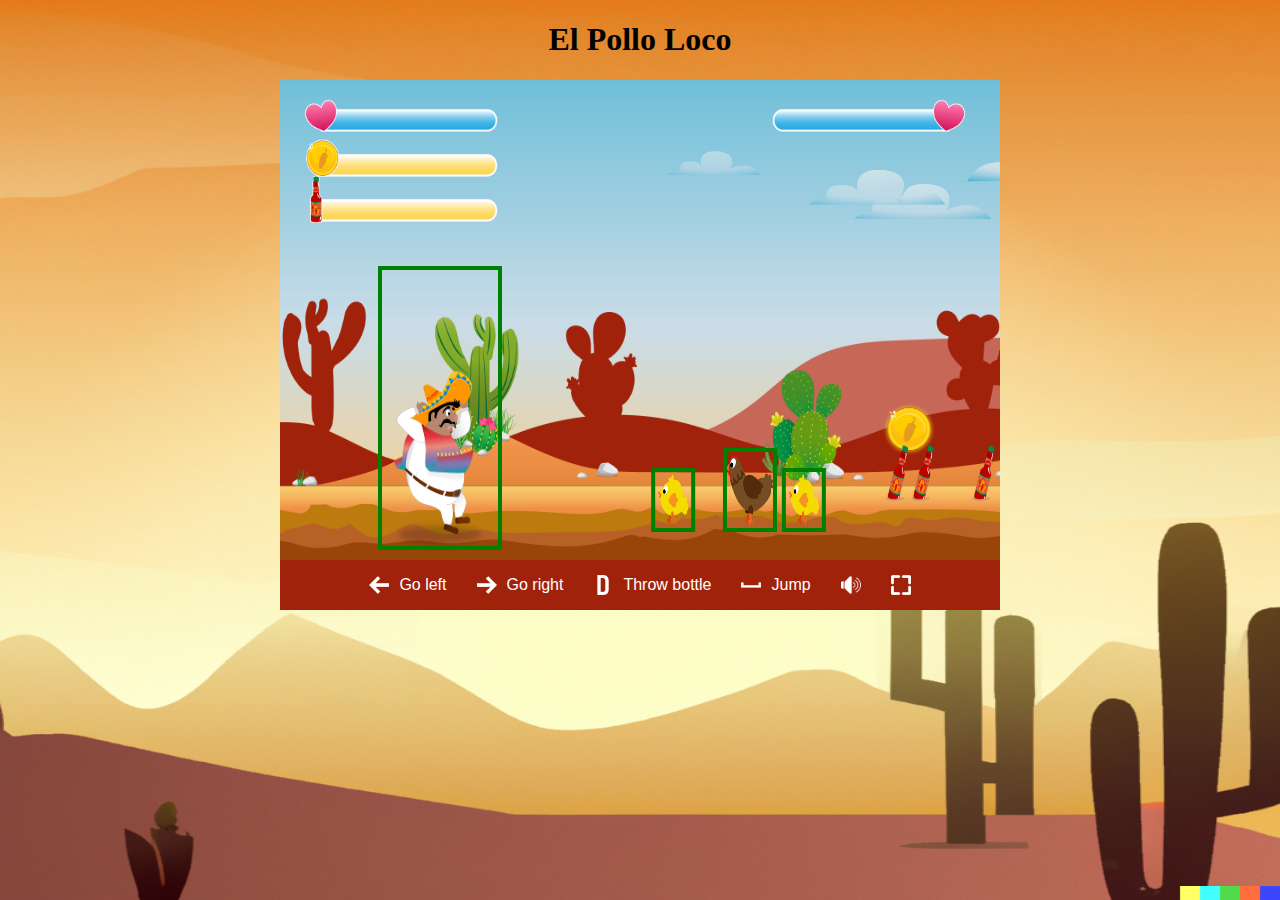
==== index.html @ b21625d5 "save" ====
<!DOCTYPE html>
<html lang="de">

<head>
    <meta charset="utf-8">
    <meta http-equiv="X-UA-Compatible" content="IE=edge">
    <meta name="viewport" content="width=device-width, initial-scale=1.0">
    <title>El pollo Loco</title>
    <link rel="stylesheet" type="text/css" href="style.css">

    <script src="js/Classes/Drawable-object.class.js"></script>
    <script src="js/Classes/Moveable-object.class.js"></script>
    <script src="js/Classes/Character.class.js"></script>
    <script src="js/Classes/Chicken.class.js"></script>
    <script src="js/Classes/Baby-chicken.class.js"></script>
    <script src="js/Classes/Cloud.class.js"></script>
    <script src="js/Classes/Coin.class.js"></script>
    <script src="js/Classes/Bottle.class.js"></script>
    
    <script src="js/Classes/Statusbar.class.js"></script>
    <script src="js/Classes/Statusbar-health.class.js"></script>
    <script src="js/Classes/Statusbar-coins.class.js"></script>
    <script src="js/Classes/Statusbar-bottles.class.js"></script>
    <script src="js/Classes/Statusbar-endboss.class.js"></script>
    <script src="js/Classes/Throwable-object.class.js"></script>

    <script src="js/Classes/World.class.js"></script>
    <script src="js/Classes/Background-object.class.js"></script>
    <script src="js/Classes/Keyboard.class.js"></script>
    <script src="js/Classes/Level.class.js"></script>
    <script src="js/Classes/Endboss.class.js"></script>
    <script src="js/levels/level1.js"></script>

    <script src="js/game.js"></script>
</head>

<body onload="init()">
    <img class="background-image" src="./img/10_keyboard_icons/DALL·E 2023-03-11 09.08.29 - western desert with the sun in the background.png" alt="">
    
    <main>
    <h1>El Pollo Loco</h1>
    <canvas id="canvas" width="720" height="480"></canvas>
    <div class="keyboard-control-container">
        <div class="keyboard-icons">
            <img src="img/10_keyboard_icons/arrow-left.png" alt="arrow left">
            <span>Go left</span>
        </div>

        <div class="keyboard-icons">
            <img src="img/10_keyboard_icons/arrow-right.png" alt="arrow right">
            <span>Go right</span>
        </div>

        <div class="keyboard-icons">
            <img src="img/10_keyboard_icons/letter-d-32.png" alt="d-letter icon">
            <span>Throw bottle</span>
        </div>

        <div class="keyboard-icons">
            <img src="img/10_keyboard_icons/space-32.png" alt="space icon">
            <span>Jump</span>
        </div>

        <div class="keyboard-icons" onclick="toggleAudio()">
            <div id="audio" class="audio-icon-on"></div>
        </div>

        <div class="keyboard-icons" onclick="fullscreen()">
            <img src="img/10_keyboard_icons/fullscreen-12-32.png" alt="fullscreen icon">
        </div>

    </div>

</main>




</body>

</html>
---- style.css ----
body {
    margin: 0;
    display: flex;
    flex-direction: column;
    align-items: center;
}

canvas {
    background-image: url('img/5_background/layers/air.png');
    background-position: center;
}

main{
    position: absolute;
    display: flex;
    flex-direction: column;
    align-items: center;
}

.background-image{
    height: 100vh;
    width: 100vw;
}

.keyboard-control-container {
    display: flex;
    justify-content: center;
    align-items: center;
    height: 50px;
    width: 720px;
    background-color: #A0220A;
    font-family: Arial, Helvetica, sans-serif;
    color: white;
}

.keyboard-icons {
    display: flex;
    justify-content: center;
    align-items: center;
    gap: 10px;
    margin-right: 15px;
    margin-left: 15px;
}

.keyboard-icons img {
    height: 20px;
    width: auto;
    cursor: pointer;

}

.d-none {
    display: none;
}

.audio-icon-on { 
    background-image: url(./img/10_keyboard_icons/audio-on.png);
    height: 20px;
    width: 20px;
    background-repeat: round;
}

.audio-icon-off {
    background-image: url(./img/10_keyboard_icons/audio-off.png);
    background-repeat: round;
    height: 20px;
    width: 20px;
}
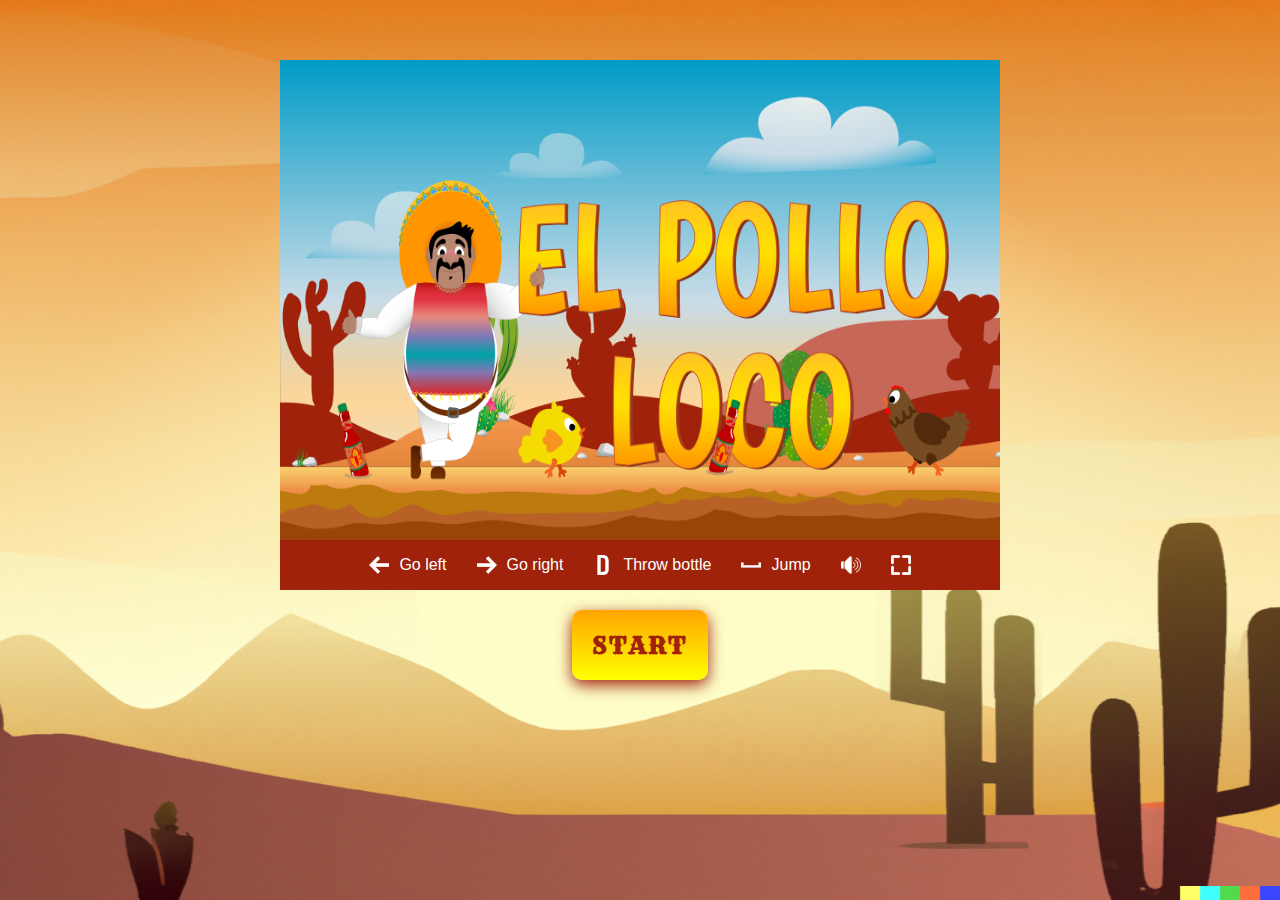
==== commit 4034ff0d: "bug fixing hitting when jumping on chicken" ====
--- a/index.html
+++ b/index.html
@@ -6,7 +6,9 @@
     <meta http-equiv="X-UA-Compatible" content="IE=edge">
     <meta name="viewport" content="width=device-width, initial-scale=1.0">
     <title>El pollo Loco</title>
-    <link rel="stylesheet" type="text/css" href="style.css">
+
+    <link rel="stylesheet" type="text/css" href="style/style.css">
+    <link rel="stylesheet" type="text/css" href="style/fonts.css">
 
     <script src="js/Classes/Drawable-object.class.js"></script>
     <script src="js/Classes/Moveable-object.class.js"></script>
@@ -16,7 +18,7 @@
     <script src="js/Classes/Cloud.class.js"></script>
     <script src="js/Classes/Coin.class.js"></script>
     <script src="js/Classes/Bottle.class.js"></script>
-    
+
     <script src="js/Classes/Statusbar.class.js"></script>
     <script src="js/Classes/Statusbar-health.class.js"></script>
     <script src="js/Classes/Statusbar-coins.class.js"></script>
@@ -34,47 +36,57 @@
     <script src="js/game.js"></script>
 </head>
 
-<body onload="init()">
-    <img class="background-image" src="./img/10_keyboard_icons/DALL·E 2023-03-11 09.08.29 - western desert with the sun in the background.png" alt="">
-    
-    <main>
-    <h1>El Pollo Loco</h1>
-    <canvas id="canvas" width="720" height="480"></canvas>
-    <div class="keyboard-control-container">
-        <div class="keyboard-icons">
-            <img src="img/10_keyboard_icons/arrow-left.png" alt="arrow left">
-            <span>Go left</span>
+<body>
+    <img class="background-image" src="./img/10_keyboard_icons/bg1.png" alt="">
+
+    <main id="fullscreen">
+        <div id="start-screen" class="screen">
+            <img src="./img/9_intro_outro_screens/start/startscreen_2.1.png" alt="image of the start-screen">
         </div>
 
-        <div class="keyboard-icons">
-            <img src="img/10_keyboard_icons/arrow-right.png" alt="arrow right">
-            <span>Go right</span>
+        <div id="end-screen" class="screen d-none">
+            <img src="./img/9_intro_outro_screens/game_over/game over!.png" alt="image of the end-screen">
         </div>
 
-        <div class="keyboard-icons">
-            <img src="img/10_keyboard_icons/letter-d-32.png" alt="d-letter icon">
-            <span>Throw bottle</span>
+            <canvas id="canvas" class="d-none" width="720" height="480"></canvas>
+
+            <div class="keyboard-control-container">
+                <div class="keyboard-icons">
+                    <img src="img/10_keyboard_icons/arrow-left.png" alt="arrow left">
+                    <span>Go left</span>
+                </div>
+
+                <div class="keyboard-icons">
+                    <img src="img/10_keyboard_icons/arrow-right.png" alt="arrow right">
+                    <span>Go right</span>
+                </div>
+
+                <div class="keyboard-icons">
+                    <img src="img/10_keyboard_icons/letter-d-32.png" alt="d-letter icon">
+                    <span>Throw bottle</span>
+                </div>
+
+                <div class="keyboard-icons">
+                    <img src="img/10_keyboard_icons/space-32.png" alt="space icon">
+                    <span>Jump</span>
+                </div>
+
+                <div class="keyboard-icons" onclick="toggleAudio()">
+                    <div id="audio" class="audio-icon-on"></div>
+                </div>
+
+                <div class="keyboard-icons" onclick="fullscreen()">
+                    <img src="img/10_keyboard_icons/fullscreen-12-32.png" alt="fullscreen icon">
+                </div>
+            </div>
+
+        
+
+        <div class="button-container">
+            <button id="start-btn" class="start-btn" onclick="init()">START</button>
+            <button id="restart-btn" class="start-btn d-none" onclick="reStartGame()">RESTART</button>
         </div>
-
-        <div class="keyboard-icons">
-            <img src="img/10_keyboard_icons/space-32.png" alt="space icon">
-            <span>Jump</span>
-        </div>
-
-        <div class="keyboard-icons" onclick="toggleAudio()">
-            <div id="audio" class="audio-icon-on"></div>
-        </div>
-
-        <div class="keyboard-icons" onclick="fullscreen()">
-            <img src="img/10_keyboard_icons/fullscreen-12-32.png" alt="fullscreen icon">
-        </div>
-
-    </div>
-
-</main>
-
-
-
+    </main>
 
 </body>
 
--- a/style/style.css
+++ b/style/style.css
@@ -0,0 +1,168 @@
+body {
+    margin: 0;
+    display: flex;
+    flex-direction: column;
+    align-items: center;
+}
+
+canvas {
+    background-image: url('../img/5_background/layers/air.png');
+    background-position: center;
+}
+
+main{
+    position: absolute;
+    display: flex;
+    flex-direction: column;
+    justify-content: center;
+    align-items: center;
+    margin-top: 60px;
+}
+
+.d-none {
+    display: none;
+}
+
+.background-image{
+    height: 100vh;
+    width: 100vw;
+    position: relative;
+}
+
+.screen, .screen img{
+    height: 480px;
+    width: 720px;
+}
+
+#end-screen {
+    background-color: black;
+}
+
+/* .start-btn{
+    font-weight: bold;
+    font-family: 'Rye', Arial, Helvetica, sans-serif;
+    font-size: 24px;
+    letter-spacing: 2px;
+    background: linear-gradient(to bottom, orange, yellow) ;
+    color: #A0220A;
+    padding: 20px;
+    border-radius: 20px;
+    border: 3px solid #A0220A;
+    margin-top: 20px;
+    cursor: pointer;
+    box-shadow: 0 5px 15px #A0220A;
+}
+
+.start-btn:hover{
+    transform: scale(1.1);
+} */
+
+/* BUTTON-STYLING */
+
+.start-btn{
+    font-weight: bold;
+    font-family: 'Rye', Arial, Helvetica, sans-serif;
+    font-size: 24px;
+    color: #A0220A;
+    /* background: #A0220A; */
+    letter-spacing: 2px;
+    padding: 20px;
+    margin-top: 20px;
+    border: none;
+    border-radius: 10px;
+    outline: none;
+    cursor: pointer;
+    position: relative;
+    z-index: 0;
+    box-shadow: 0 5px 15px #A0220A;
+
+}
+
+.start-btn:before {
+    content: '';
+    background: linear-gradient(45deg, #A0220A, #ff7300, #ff0000, #fffb00, #ff0000, orange, yellow);
+    position: absolute;
+    top: -2px;
+    left:-2px;
+    background-size: 400%;
+    z-index: -1;
+    filter: blur(5px);
+    width: calc(100% + 4px);
+    height: calc(100% + 4px);
+    animation: glowing 20s linear infinite;
+    opacity: 0;
+    transition: opacity .3s ease-in-out;
+    border-radius: 10px;
+}
+
+.start-btn:active:after {
+    background: transparent;
+}
+
+.start-btn:active{
+    color: white;
+}
+
+.start-btn:hover:before {
+    opacity: 1;
+}
+
+.start-btn:after {
+    z-index: -1;
+    content: '';
+    position: absolute;
+    width: 100%;
+    height: 100%;
+    background: linear-gradient(to bottom, orange, yellow);
+    left: 0;
+    top: 0;
+    border-radius: 10px;
+}
+
+@keyframes glowing {
+    0% { background-position: 0 0; }
+    50% { background-position: 400% 0; }
+    100% { background-position: 0 0; }
+}
+
+/* KEYBOARD-CONTROL-CONTAINER */
+
+.keyboard-control-container {
+    display: flex;
+    justify-content: center;
+    align-items: center;
+    height: 50px;
+    width: 720px;
+    background-color: #A0220A;
+    font-family: Arial, Helvetica, sans-serif;
+    color: white;
+}
+
+.keyboard-icons {
+    display: flex;
+    justify-content: center;
+    align-items: center;
+    gap: 10px;
+    margin-right: 15px;
+    margin-left: 15px;
+}
+
+.keyboard-icons img {
+    height: 20px;
+    width: auto;
+    cursor: pointer;
+}
+
+.audio-icon-on { 
+    background-image: url('../img/10_keyboard_icons/audio-on.png');
+    height: 20px;
+    width: 20px;
+    background-repeat: round;
+}
+
+.audio-icon-off {
+    background-image: url('../img/10_keyboard_icons/audio-off.png');
+    background-repeat: round;
+    height: 20px;
+    width: 20px;
+}--- a/style/fonts.css
+++ b/style/fonts.css
@@ -0,0 +1,15 @@
+/* FONTS */
+
+/* rye-regular - latin */
+@font-face {
+    font-display: swap; /* Check https://developer.mozilla.org/en-US/docs/Web/CSS/@font-face/font-display for other options. */
+    font-family: 'Rye';
+    font-style: normal;
+    font-weight: 400;
+    src: url('fonts/rye-v13-latin-regular.eot'); /* IE9 Compat Modes */
+    src: url('fonts/rye-v13-latin-regular.eot?#iefix') format('embedded-opentype'), /* IE6-IE8 */
+         url('fonts/rye-v13-latin-regular.woff2') format('woff2'), /* Super Modern Browsers */
+         url('fonts/rye-v13-latin-regular.woff') format('woff'), /* Modern Browsers */
+         url('fonts/rye-v13-latin-regular.ttf') format('truetype'), /* Safari, Android, iOS */
+         url('fonts/rye-v13-latin-regular.svg#Rye') format('svg'); /* Legacy iOS */
+  }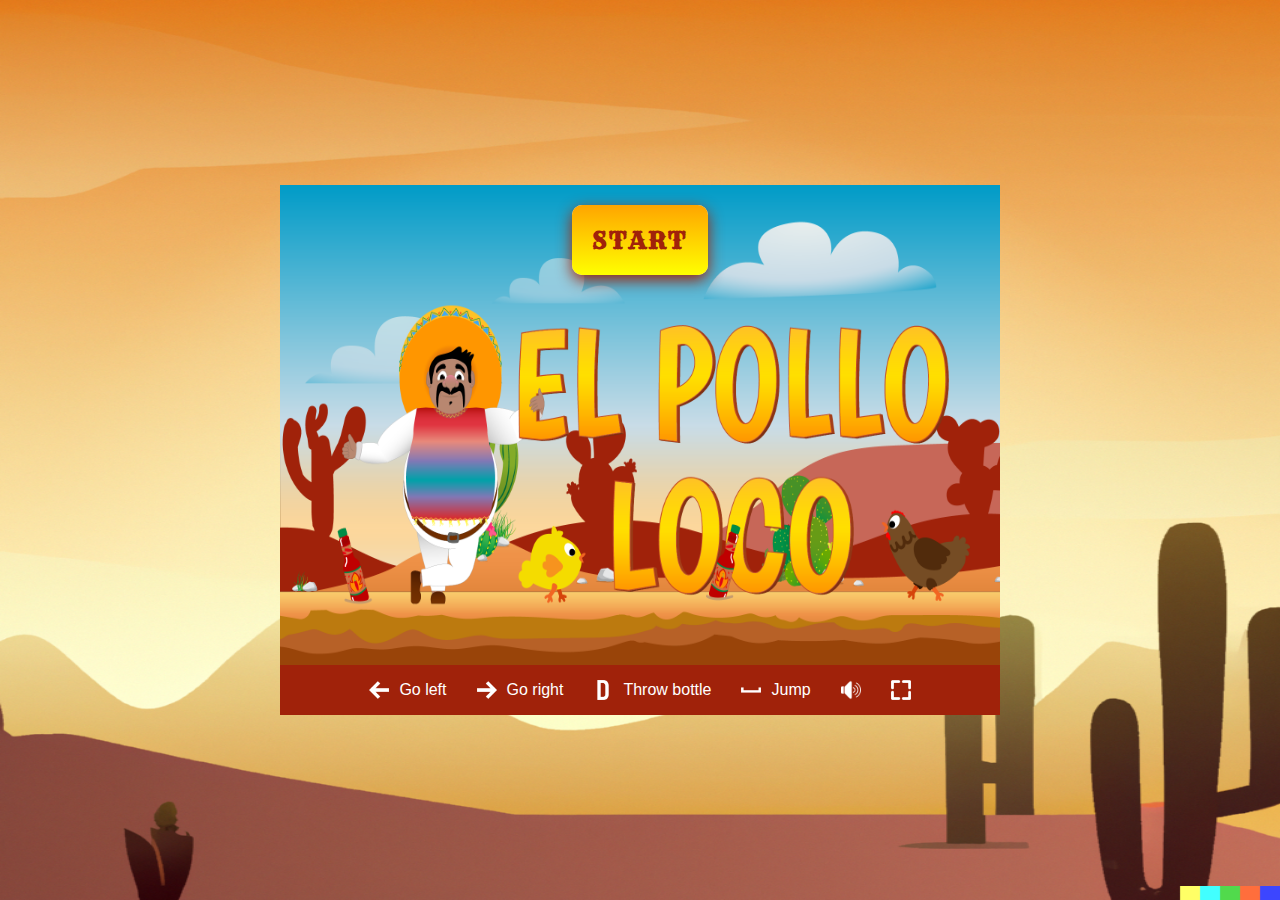
==== commit 3d34bbf0: "fixed responsiveness" ====
--- a/index.html
+++ b/index.html
@@ -48,9 +48,9 @@
             <img src="./img/9_intro_outro_screens/game_over/game over!.png" alt="image of the end-screen">
         </div>
 
-            <canvas id="canvas" class="d-none" width="720" height="480"></canvas>
+        <canvas id="canvas" class="d-none" width="720" height="480"></canvas>
 
-            <div class="keyboard-control-container">
+            <div id="keyboard-control-container" class="keyboard-control-container">
                 <div class="keyboard-icons">
                     <img src="img/10_keyboard_icons/arrow-left.png" alt="arrow left">
                     <span>Go left</span>
@@ -77,14 +77,17 @@
 
                 <div class="keyboard-icons" onclick="fullscreen()">
                     <img src="img/10_keyboard_icons/fullscreen-12-32.png" alt="fullscreen icon">
-                </div>
+                </div>                
             </div>
 
         
 
-        <div class="button-container">
-            <button id="start-btn" class="start-btn" onclick="init()">START</button>
-            <button id="restart-btn" class="start-btn d-none" onclick="reStartGame()">RESTART</button>
+        <div class="start-button-container">
+            <button id="start-btn" class="btn" onclick="init()">START</button>
+        </div>
+
+        <div class="restart-button-container">
+            <button id="restart-btn" class="btn d-none" onclick="reStartGame()">RESTART</button>
         </div>
     </main>
 
--- a/style/style.css
+++ b/style/style.css
@@ -3,11 +3,13 @@
     display: flex;
     flex-direction: column;
     align-items: center;
+    justify-content: center;
 }
 
 canvas {
     background-image: url('../img/5_background/layers/air.png');
     background-position: center;
+    display: block;
 }
 
 main{
@@ -16,7 +18,6 @@
     flex-direction: column;
     justify-content: center;
     align-items: center;
-    margin-top: 60px;
 }
 
 .d-none {
@@ -29,37 +30,32 @@
     position: relative;
 }
 
-.screen, .screen img{
+.screen{
     height: 480px;
     width: 720px;
 }
 
+.screen img{
+    height: 100%;
+    width: 100%;
+}
+
 #end-screen {
     background-color: black;
 }
 
-/* .start-btn{
-    font-weight: bold;
-    font-family: 'Rye', Arial, Helvetica, sans-serif;
-    font-size: 24px;
-    letter-spacing: 2px;
-    background: linear-gradient(to bottom, orange, yellow) ;
-    color: #A0220A;
-    padding: 20px;
-    border-radius: 20px;
-    border: 3px solid #A0220A;
-    margin-top: 20px;
-    cursor: pointer;
-    box-shadow: 0 5px 15px #A0220A;
-}
-
-.start-btn:hover{
-    transform: scale(1.1);
-} */
-
 /* BUTTON-STYLING */
-
-.start-btn{
+.start-button-container{
+    position: absolute;
+    top: 0;
+}
+
+.restart-button-container{
+    position: absolute;
+    bottom: 120px;
+}
+
+.btn{
     font-weight: bold;
     font-family: 'Rye', Arial, Helvetica, sans-serif;
     font-size: 24px;
@@ -75,10 +71,9 @@
     position: relative;
     z-index: 0;
     box-shadow: 0 5px 15px #A0220A;
-
-}
-
-.start-btn:before {
+}
+
+.btn:before {
     content: '';
     background: linear-gradient(45deg, #A0220A, #ff7300, #ff0000, #fffb00, #ff0000, orange, yellow);
     position: absolute;
@@ -95,19 +90,19 @@
     border-radius: 10px;
 }
 
-.start-btn:active:after {
+.btn:active:after {
     background: transparent;
 }
 
-.start-btn:active{
+.btn:active{
     color: white;
 }
 
-.start-btn:hover:before {
+.btn:hover:before {
     opacity: 1;
 }
 
-.start-btn:after {
+.btn:after {
     z-index: -1;
     content: '';
     position: absolute;
@@ -120,19 +115,18 @@
 }
 
 @keyframes glowing {
-    0% { background-position: 0 0; }
-    50% { background-position: 400% 0; }
-    100% { background-position: 0 0; }
+    0% { background-position: 0 0;}
+    50% { background-position: 400% 0;}
+    100% { background-position: 0 0;}
 }
 
 /* KEYBOARD-CONTROL-CONTAINER */
-
 .keyboard-control-container {
     display: flex;
     justify-content: center;
     align-items: center;
     height: 50px;
-    width: 720px;
+    width: 100%;
     background-color: #A0220A;
     font-family: Arial, Helvetica, sans-serif;
     color: white;
@@ -158,6 +152,7 @@
     height: 20px;
     width: 20px;
     background-repeat: round;
+    cursor: pointer;
 }
 
 .audio-icon-off {
@@ -165,4 +160,58 @@
     background-repeat: round;
     height: 20px;
     width: 20px;
-}+    cursor: pointer;
+}
+
+.fullscreen-height{
+    height: calc(100vh - 50px);
+}
+
+.fullscreen-width{
+    width: 100vw;
+}
+
+@media only screen and (max-width: 720px) {
+    main {
+        width: 100%;
+        height: 100vh;
+    }
+
+   canvas, .screen {
+        width: 100%;
+        height: calc(100vh - 50px); 
+    }
+}
+
+
+@media only screen and (max-height: 470px) {
+    main{
+        width: 100%;
+        height: 100vh;
+    }
+
+    canvas, .screen{
+        width: 100%;
+        height: calc(100vh - 50px);
+    };     
+
+   
+}
+
+@media screen and (max-width: 570px) {
+    .keyboard-icons {
+        margin-right: 5px;
+        margin-left: 5px;
+    }
+
+    .keyboard-icons span {
+        font-size: 12px;
+        text-align: center;
+        gap: 5px;
+    }
+
+    .keyboard-icons img, .audio-icon-on, .audio-icon-off {
+        height: 16px;
+    }
+
+} 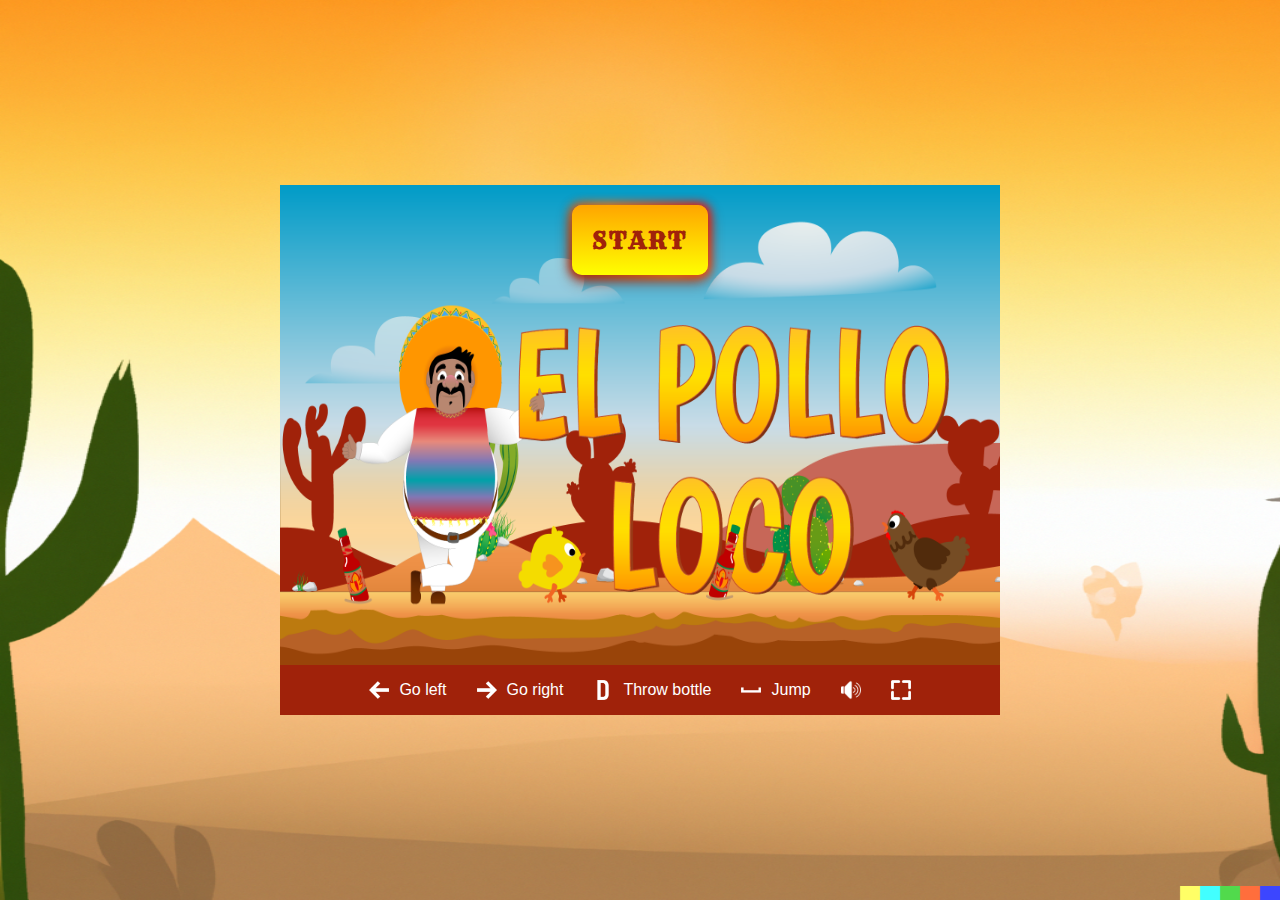
==== commit f347f5a7: "new background, fixed cloud animation bug" ====
--- a/index.html
+++ b/index.html
@@ -37,7 +37,8 @@
 </head>
 
 <body>
-    <img class="background-image" src="./img/10_keyboard_icons/bg1.png" alt="">
+    <img class="background-image" src="./img/11_page_background/bg1.png" alt="">
+    <div class="rotate-screen">Rotate your device</div>
 
     <main id="fullscreen">
         <div id="start-screen" class="screen">
@@ -75,9 +76,21 @@
                     <div id="audio" class="audio-icon-on"></div>
                 </div>
 
-                <div class="keyboard-icons" onclick="fullscreen()">
+                <div class="keyboard-icons fullscreen-icon" onclick="fullscreen()">
                     <img src="img/10_keyboard_icons/fullscreen-12-32.png" alt="fullscreen icon">
                 </div>                
+            </div>
+
+            <div class="keyboard-control-container-mobile d-none">
+                <div class="right-panel">
+                    <img id="btnLeft" src="img/10_keyboard_icons/arrow-left.png" alt="arrow left">
+                    <img id="btnRight" src="img/10_keyboard_icons/arrow-right.png" alt="arrow right">
+                </div>
+                <div class="left-panel">
+                    <img id="btnJump" src="img/10_keyboard_icons/arrow-up.png" alt="arrow up">
+                    <img id="btnThrow" src="img/10_keyboard_icons/throw.png" alt="throw">
+                </div>
+
             </div>
 
         
@@ -89,8 +102,16 @@
         <div class="restart-button-container">
             <button id="restart-btn" class="btn d-none" onclick="reStartGame()">RESTART</button>
         </div>
+
+        <!-- <div class="legal-container">
+            <a href="" class="legal-info">Impressum</a>
+            <div>|</div>
+            <a href="" class="legal-info">Datenschutz</a>
+        </div> -->
     </main>
+    
 
+     
 </body>
 
 </html>--- a/style/style.css
+++ b/style/style.css
@@ -12,7 +12,7 @@
     display: block;
 }
 
-main{
+main {
     position: absolute;
     display: flex;
     flex-direction: column;
@@ -20,22 +20,18 @@
     align-items: center;
 }
 
-.d-none {
-    display: none;
-}
-
-.background-image{
+.background-image {
     height: 100vh;
     width: 100vw;
     position: relative;
 }
 
-.screen{
+.screen {
     height: 480px;
     width: 720px;
 }
 
-.screen img{
+.screen img {
     height: 100%;
     width: 100%;
 }
@@ -44,25 +40,48 @@
     background-color: black;
 }
 
+.rotate-screen {
+    display: none;
+    justify-content: center;
+    align-items: center;
+    text-align: center;
+    position: absolute;
+    height: 100vh;
+    width: 100%;
+    font-size: 47px;
+    letter-spacing: 4px;
+    font-family: 'Rye';
+    font-weight: bold;
+    font-family: 'Rye', Arial, Helvetica, sans-serif;
+    color: white;
+    text-shadow:
+        1px 1px 12px black,
+        1px -1px 12px black,
+        -1px 1px 12px black,
+        -1px -1px 12px black;
+    z-index: 0;
+    background-image: url(../img/11_page_background/rotate-pic.png);
+}
+
 /* BUTTON-STYLING */
-.start-button-container{
+.start-button-container {
     position: absolute;
     top: 0;
 }
 
-.restart-button-container{
+.restart-button-container {
     position: absolute;
     bottom: 120px;
 }
 
-.btn{
+.btn {
+padding: 20px;
     font-weight: bold;
     font-family: 'Rye', Arial, Helvetica, sans-serif;
     font-size: 24px;
     color: #A0220A;
     /* background: #A0220A; */
     letter-spacing: 2px;
-    padding: 20px;
     margin-top: 20px;
     border: none;
     border-radius: 10px;
@@ -78,14 +97,14 @@
     background: linear-gradient(45deg, #A0220A, #ff7300, #ff0000, #fffb00, #ff0000, orange, yellow);
     position: absolute;
     top: -2px;
-    left:-2px;
+    left: -2px;
     background-size: 400%;
     z-index: -1;
     filter: blur(5px);
     width: calc(100% + 4px);
     height: calc(100% + 4px);
     animation: glowing 20s linear infinite;
-    opacity: 0;
+    opacity: 1;
     transition: opacity .3s ease-in-out;
     border-radius: 10px;
 }
@@ -94,12 +113,8 @@
     background: transparent;
 }
 
-.btn:active{
+.btn:active {
     color: white;
-}
-
-.btn:hover:before {
-    opacity: 1;
 }
 
 .btn:after {
@@ -115,13 +130,23 @@
 }
 
 @keyframes glowing {
-    0% { background-position: 0 0;}
-    50% { background-position: 400% 0;}
-    100% { background-position: 0 0;}
-}
+    0% {
+        background-position: 0 0;
+    }
+
+    50% {
+        background-position: 400% 0;
+    }
+
+    100% {
+        background-position: 0 0;
+    }
+}
+
 
 /* KEYBOARD-CONTROL-CONTAINER */
-.keyboard-control-container {
+.keyboard-control-container,
+.keyboard-control-container-mobile {
     display: flex;
     justify-content: center;
     align-items: center;
@@ -147,7 +172,7 @@
     cursor: pointer;
 }
 
-.audio-icon-on { 
+.audio-icon-on {
     background-image: url('../img/10_keyboard_icons/audio-on.png');
     height: 20px;
     width: 20px;
@@ -163,13 +188,40 @@
     cursor: pointer;
 }
 
-.fullscreen-height{
+.fullscreen-height {
     height: calc(100vh - 50px);
 }
 
-.fullscreen-width{
+.fullscreen-width {
     width: 100vw;
 }
+
+.d-none {
+    display: none;
+}
+
+.legal-container {
+    display: flex;
+    margin-top: 10px;
+    gap: 10px;
+    font-family: Arial, Helvetica, sans-serif;
+    color: #354F0D;
+}
+
+.legal-info {
+    text-decoration: none;
+    cursor: pointer;
+}
+
+.legal-info:visited {
+    color: #354F0D;
+}
+
+.legal-info:hover{
+    color: white;
+}
+
+/* MEDIA-QUERIES */
 
 @media only screen and (max-width: 720px) {
     main {
@@ -177,41 +229,79 @@
         height: 100vh;
     }
 
-   canvas, .screen {
+    canvas,
+    .screen {
         width: 100%;
-        height: calc(100vh - 50px); 
-    }
-}
-
+        height: calc(100vh - 50px);
+    }
+}
 
 @media only screen and (max-height: 470px) {
-    main{
+    main {
         width: 100%;
         height: 100vh;
     }
 
-    canvas, .screen{
+    canvas,
+    .screen {
         width: 100%;
         height: calc(100vh - 50px);
-    };     
-
-   
+    }
 }
 
 @media screen and (max-width: 570px) {
-    .keyboard-icons {
-        margin-right: 5px;
-        margin-left: 5px;
-    }
-
-    .keyboard-icons span {
-        font-size: 12px;
-        text-align: center;
-        gap: 5px;
-    }
-
-    .keyboard-icons img, .audio-icon-on, .audio-icon-off {
+    .keyboard-control-container {
+        display: none;
+    }
+
+    .keyboard-control-container-mobile {
+        display: flex;
+    }
+
+    .right-panel,
+    .left-panel {
+        display: flex;
+        align-items: center;
+    }
+
+    .right-panel {
+        margin-right: auto;
+        margin-left: 10px;
+    }
+
+    .left-panel {
+        margin-left: auto;
+        margin-right: 10px;
+    }
+
+    .right-panel img,
+    .left-panel img {
         height: 16px;
-    }
-
-} +        width: auto;
+        padding: 5px;
+        border: 1px solid yellow;
+        border-radius: 100%;
+        margin-left: 10px;
+        margin-right: 10px;
+    }
+
+    .restart-button-container {
+        bottom: 100px;
+    }
+}
+
+@media screen and (max-width: 570px) and (orientation: portrait) {
+    .rotate-screen {
+        display: flex;
+        z-index: 10;
+    }
+
+}
+
+@media screen and (max-width: 426px) {
+    .btn {
+padding: 10px;
+        font-size: 16px;
+        margin-top: 20px;
+    }
+}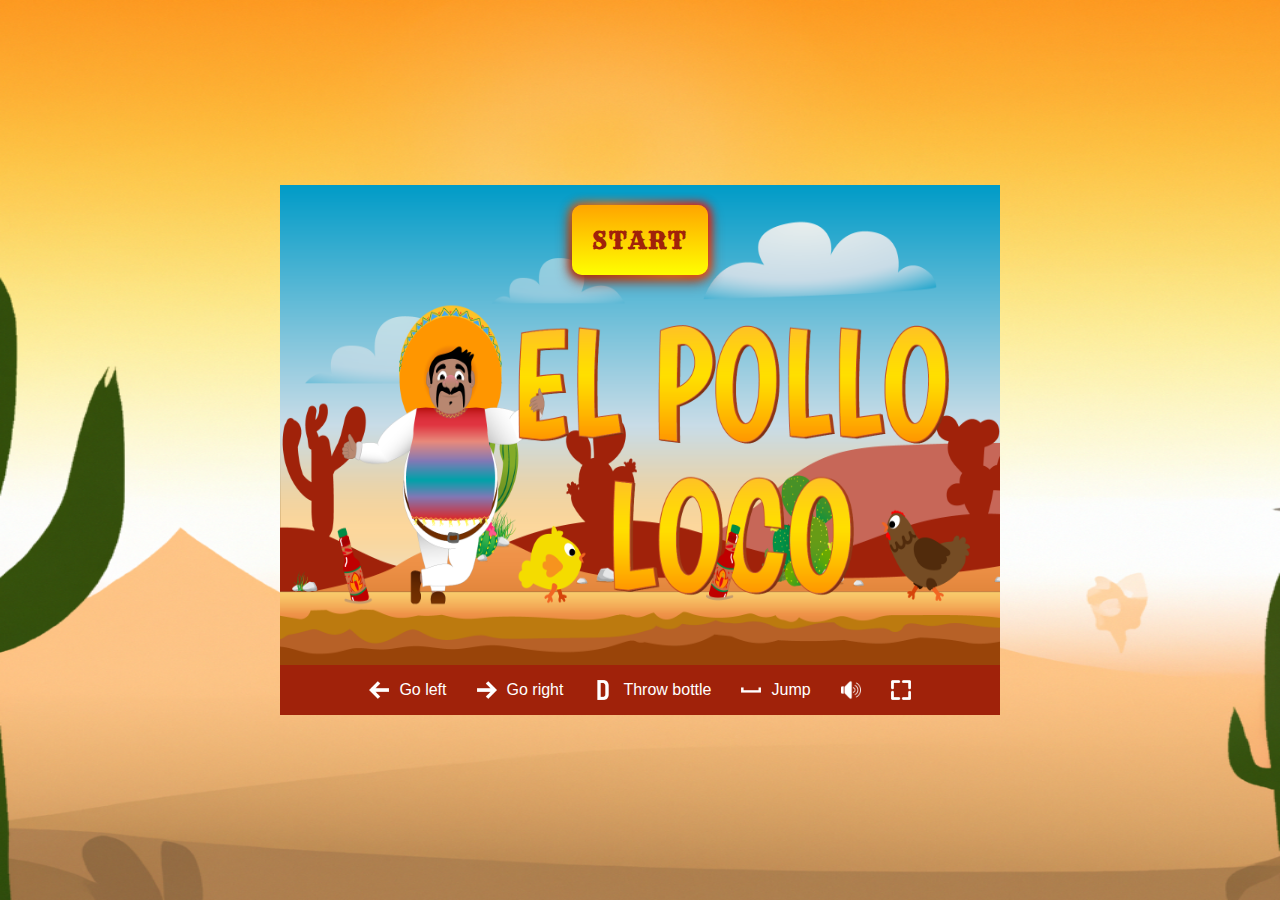
==== commit 48867e1f: "final changes" ====
--- a/index.html
+++ b/index.html
@@ -72,8 +72,8 @@
                     <span>Jump</span>
                 </div>
 
-                <div class="keyboard-icons" onclick="toggleAudio()">
-                    <div id="audio" class="audio-icon-on"></div>
+                <div class="keyboard-icons" onclick="toggleAudio('comp')">
+                    <div id="audio-comp" class="audio-icon-on"></div>
                 </div>
 
                 <div class="keyboard-icons fullscreen-icon" onclick="fullscreen()">
@@ -85,6 +85,9 @@
                 <div class="right-panel">
                     <img id="btnLeft" src="img/10_keyboard_icons/arrow-left.png" alt="arrow left">
                     <img id="btnRight" src="img/10_keyboard_icons/arrow-right.png" alt="arrow right">
+                </div>
+                <div class="middle-panel" onclick="toggleAudio('mobile')">
+                    <div id="audio-mobile" class="audio-icon-on"></div>
                 </div>
                 <div class="left-panel">
                     <img id="btnJump" src="img/10_keyboard_icons/arrow-up.png" alt="arrow up">
--- a/style/style.css
+++ b/style/style.css
@@ -61,6 +61,7 @@
         -1px -1px 12px black;
     z-index: 0;
     background-image: url(../img/11_page_background/rotate-pic.png);
+    background-repeat: round;
 }
 
 /* BUTTON-STYLING */
@@ -75,7 +76,7 @@
 }
 
 .btn {
-padding: 20px;
+    padding: 20px;
     font-weight: bold;
     font-family: 'Rye', Arial, Helvetica, sans-serif;
     font-size: 24px;
@@ -217,13 +218,13 @@
     color: #354F0D;
 }
 
-.legal-info:hover{
+.legal-info:hover {
     color: white;
 }
 
 /* MEDIA-QUERIES */
 
-@media only screen and (max-width: 720px) {
+@media only screen and (max-width: 1024px) {
     main {
         width: 100%;
         height: 100vh;
@@ -249,7 +250,7 @@
     }
 }
 
-@media screen and (max-width: 570px) {
+@media screen and (max-width: 1024px) {
     .keyboard-control-container {
         display: none;
     }
@@ -290,7 +291,7 @@
     }
 }
 
-@media screen and (max-width: 570px) and (orientation: portrait) {
+@media screen and (max-width: 1024px) and (orientation: portrait) {
     .rotate-screen {
         display: flex;
         z-index: 10;
@@ -298,10 +299,13 @@
 
 }
 
-@media screen and (max-width: 426px) {
+@media screen and (max-height: 426px) {
     .btn {
-padding: 10px;
+        padding: 10px;
         font-size: 16px;
-        margin-top: 20px;
+    }
+
+    .restart-button-container {
+        bottom: 90px;
     }
 }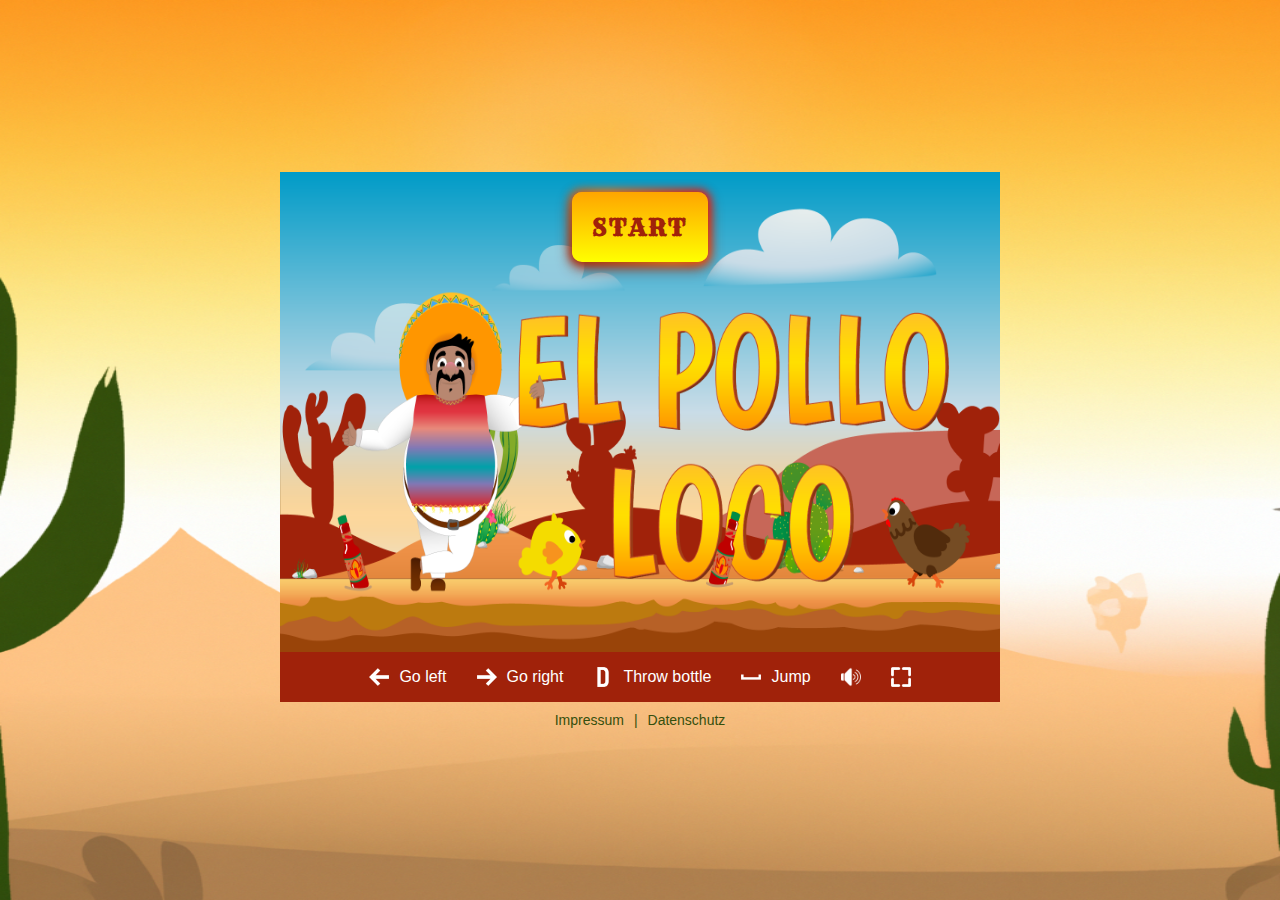
==== commit 8cbc1808: "final changes on: fixed idle animation, set up legal notice and privacy policy" ====
--- a/index.html
+++ b/index.html
@@ -7,6 +7,7 @@
     <meta name="viewport" content="width=device-width, initial-scale=1.0">
     <title>El pollo Loco</title>
 
+    <link rel="icon" type="image/png" href="./img/sombrero.png">
     <link rel="stylesheet" type="text/css" href="style/style.css">
     <link rel="stylesheet" type="text/css" href="style/fonts.css">
 
@@ -106,11 +107,12 @@
             <button id="restart-btn" class="btn d-none" onclick="reStartGame()">RESTART</button>
         </div>
 
-        <!-- <div class="legal-container">
-            <a href="" class="legal-info">Impressum</a>
+        <div class="legal-container">
+            <a href="legalNotice.html" class="legal-info">Impressum</a>
             <div>|</div>
-            <a href="" class="legal-info">Datenschutz</a>
-        </div> -->
+            <a href="privacyPolicy.html" class="legal-info">Datenschutz</a>
+        </div> 
+
     </main>
     
 
--- a/style/style.css
+++ b/style/style.css
@@ -207,6 +207,7 @@
     gap: 10px;
     font-family: Arial, Helvetica, sans-serif;
     color: #354F0D;
+    font-size: 14px;
 }
 
 .legal-info {
@@ -214,12 +215,20 @@
     cursor: pointer;
 }
 
+.legal-info:link{
+        color: #354F0D;
+}
+
 .legal-info:visited {
     color: #354F0D;
 }
 
 .legal-info:hover {
     color: white;
+}
+
+.legal-info:active{
+    color: #354F0D;
 }
 
 /* MEDIA-QUERIES */
@@ -234,6 +243,10 @@
     .screen {
         width: 100%;
         height: calc(100vh - 50px);
+    }
+
+    .legal-container{
+        display: none;
     }
 }
 
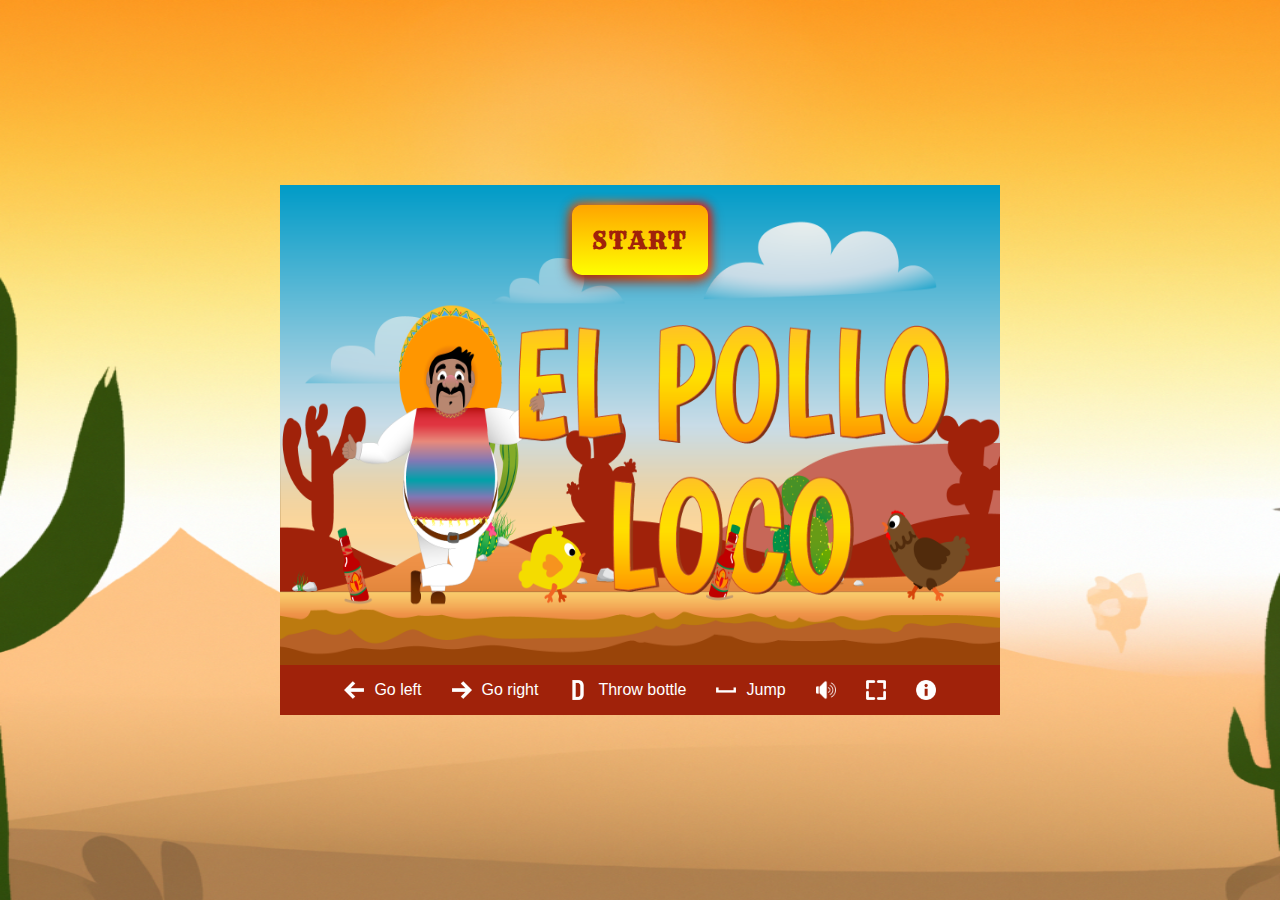
==== commit 2fd66589: "fixed bugs: throw, gravity, legal css" ====
--- a/index.html
+++ b/index.html
@@ -79,7 +79,11 @@
 
                 <div class="keyboard-icons fullscreen-icon" onclick="fullscreen()">
                     <img src="img/10_keyboard_icons/fullscreen-12-32.png" alt="fullscreen icon">
-                </div>                
+                </div>
+
+                <a href="legalNotice.html" class="keyboard-icons">
+                    <img src="img/10_keyboard_icons/info.png" alt="info icon">
+                </a>            
             </div>
 
             <div class="keyboard-control-container-mobile d-none">
@@ -89,6 +93,9 @@
                 </div>
                 <div class="middle-panel" onclick="toggleAudio('mobile')">
                     <div id="audio-mobile" class="audio-icon-on"></div>
+                    <a href="legalNotice.html">
+                        <img src="img/10_keyboard_icons/info.png" alt="info icon">
+                    </a>
                 </div>
                 <div class="left-panel">
                     <img id="btnJump" src="img/10_keyboard_icons/arrow-up.png" alt="arrow up">
@@ -107,12 +114,6 @@
             <button id="restart-btn" class="btn d-none" onclick="reStartGame()">RESTART</button>
         </div>
 
-        <div class="legal-container">
-            <a href="legalNotice.html" class="legal-info">Impressum</a>
-            <div>|</div>
-            <a href="privacyPolicy.html" class="legal-info">Datenschutz</a>
-        </div> 
-
     </main>
     
 
--- a/style/style.css
+++ b/style/style.css
@@ -170,8 +170,11 @@
 .keyboard-icons img {
     height: 20px;
     width: auto;
+}
+
+.keyboard-icons:nth-last-child(-n+2) img{
     cursor: pointer;
-}
+} 
 
 .audio-icon-on {
     background-image: url('../img/10_keyboard_icons/audio-on.png');
@@ -201,35 +204,6 @@
     display: none;
 }
 
-.legal-container {
-    display: flex;
-    margin-top: 10px;
-    gap: 10px;
-    font-family: Arial, Helvetica, sans-serif;
-    color: #354F0D;
-    font-size: 14px;
-}
-
-.legal-info {
-    text-decoration: none;
-    cursor: pointer;
-}
-
-.legal-info:link{
-        color: #354F0D;
-}
-
-.legal-info:visited {
-    color: #354F0D;
-}
-
-.legal-info:hover {
-    color: white;
-}
-
-.legal-info:active{
-    color: #354F0D;
-}
 
 /* MEDIA-QUERIES */
 
@@ -244,10 +218,6 @@
         width: 100%;
         height: calc(100vh - 50px);
     }
-
-    .legal-container{
-        display: none;
-    }
 }
 
 @media only screen and (max-height: 470px) {
@@ -273,7 +243,8 @@
     }
 
     .right-panel,
-    .left-panel {
+    .left-panel,
+    .middle-panel a {
         display: flex;
         align-items: center;
     }
@@ -299,6 +270,18 @@
         margin-right: 10px;
     }
 
+    .middle-panel{
+        display: flex;
+        justify-content: center;
+        align-items: center;
+        gap: 30px;
+    }
+
+    .middle-panel img{
+        height: 20px;
+        width: auto;
+    }
+
     .restart-button-container {
         bottom: 100px;
     }
